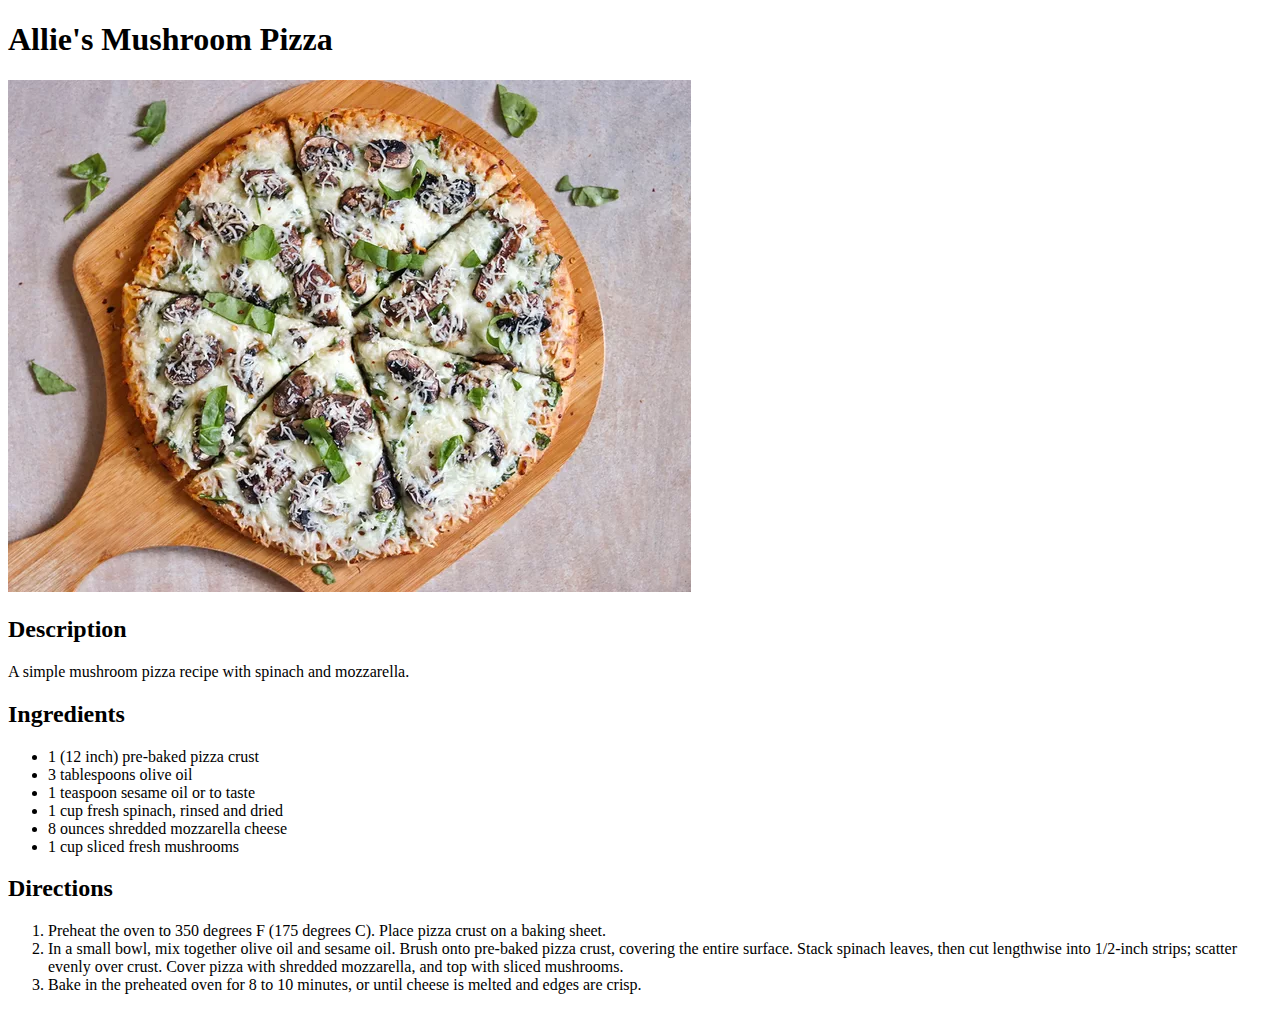
==== recipes/allies-mushroom-pizza.html @ 238401da "Added Mushroom pizza's recipe" ====
<!DOCTYPE html>
<html lang="en">
<head>
    <meta charset="UTF-8">
    <meta name="viewport" content="width=device-width, initial-scale=1.0">
    <title>Allie's Mushroom Pizza</title>
</head>
<body>
    <h1>Allie's Mushroom Pizza</h1>
    <img src="../images/allies-mushroom-pizza.webp" alt="mushroom pizza">
    <h2>Description</h2>
    <p>A simple mushroom pizza recipe with spinach and mozzarella.</p>
    <h2>Ingredients</h2>
    <ul>
        <li>1 (12 inch) pre-baked pizza crust</li>
        <li>3 tablespoons olive oil</li>
        <li>1 teaspoon sesame oil or to taste</li>
        <li>1 cup fresh spinach, rinsed and dried</li>
        <li>8 ounces shredded mozzarella cheese</li>
        <li>1 cup sliced fresh mushrooms</li>
    </ul>
    <h2>Directions</h2>
    <ol>
        <li>Preheat the oven to 350 degrees F (175 degrees C). Place pizza crust on a baking sheet.</li>
        <li>In a small bowl, mix together olive oil and sesame oil. Brush onto pre-baked pizza crust, covering the entire surface. Stack spinach leaves, then cut lengthwise into 1/2-inch strips; scatter evenly over crust. Cover pizza with shredded mozzarella, and top with sliced mushrooms.</li>
        <li>Bake in the preheated oven for 8 to 10 minutes, or until cheese is melted and edges are crisp.</li>
    </ol>
</body>
</html>
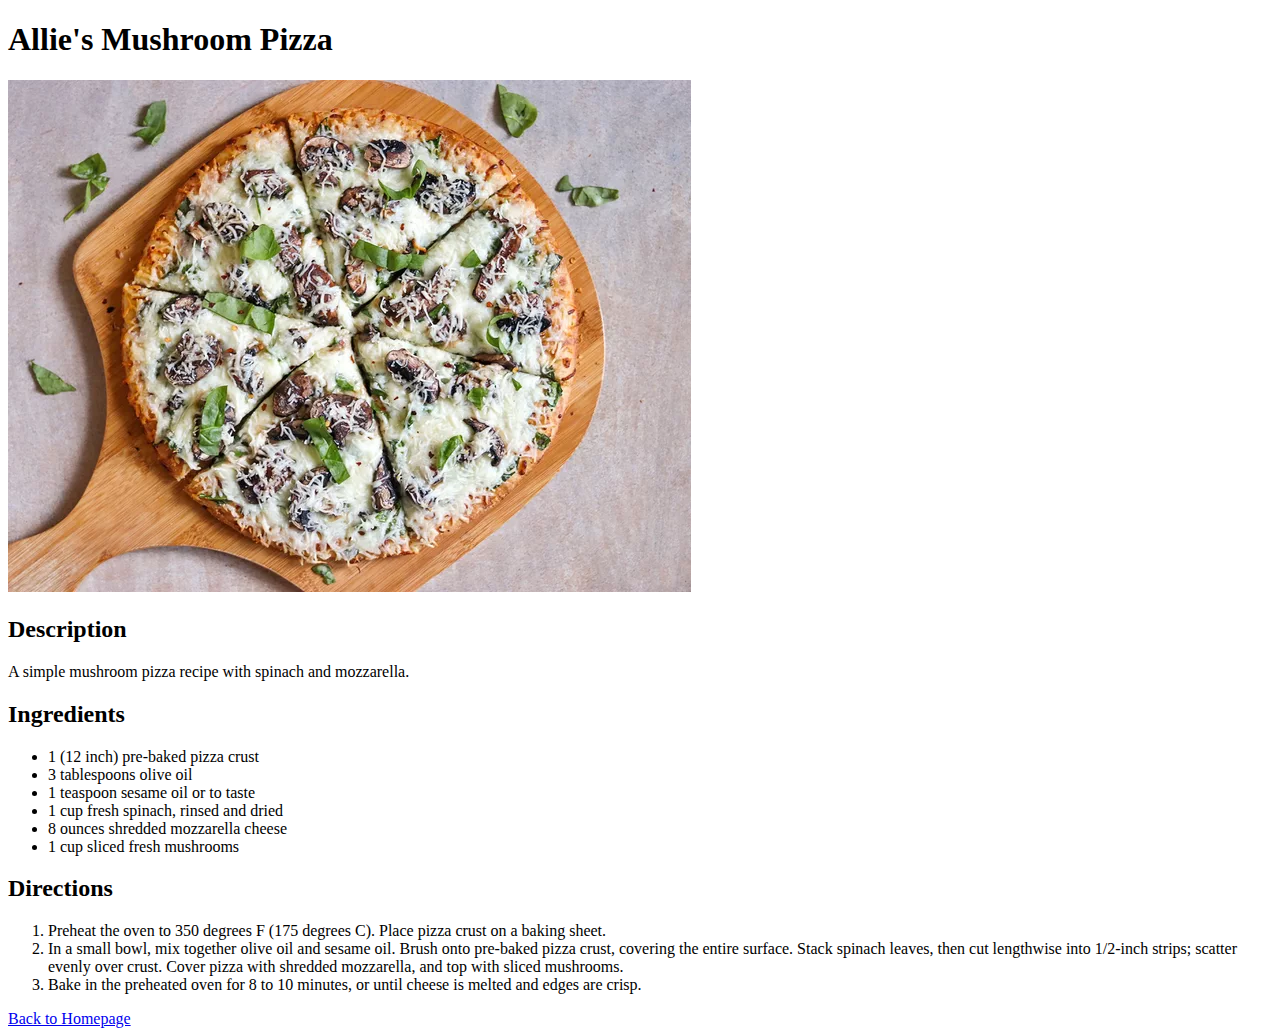
==== commit 5567ca2f: "Added link back to homepage from recipe page" ====
--- a/recipes/allies-mushroom-pizza.html
+++ b/recipes/allies-mushroom-pizza.html
@@ -25,5 +25,6 @@
         <li>In a small bowl, mix together olive oil and sesame oil. Brush onto pre-baked pizza crust, covering the entire surface. Stack spinach leaves, then cut lengthwise into 1/2-inch strips; scatter evenly over crust. Cover pizza with shredded mozzarella, and top with sliced mushrooms.</li>
         <li>Bake in the preheated oven for 8 to 10 minutes, or until cheese is melted and edges are crisp.</li>
     </ol>
+    <a href="../index.html">Back to Homepage</a>
 </body>
 </html>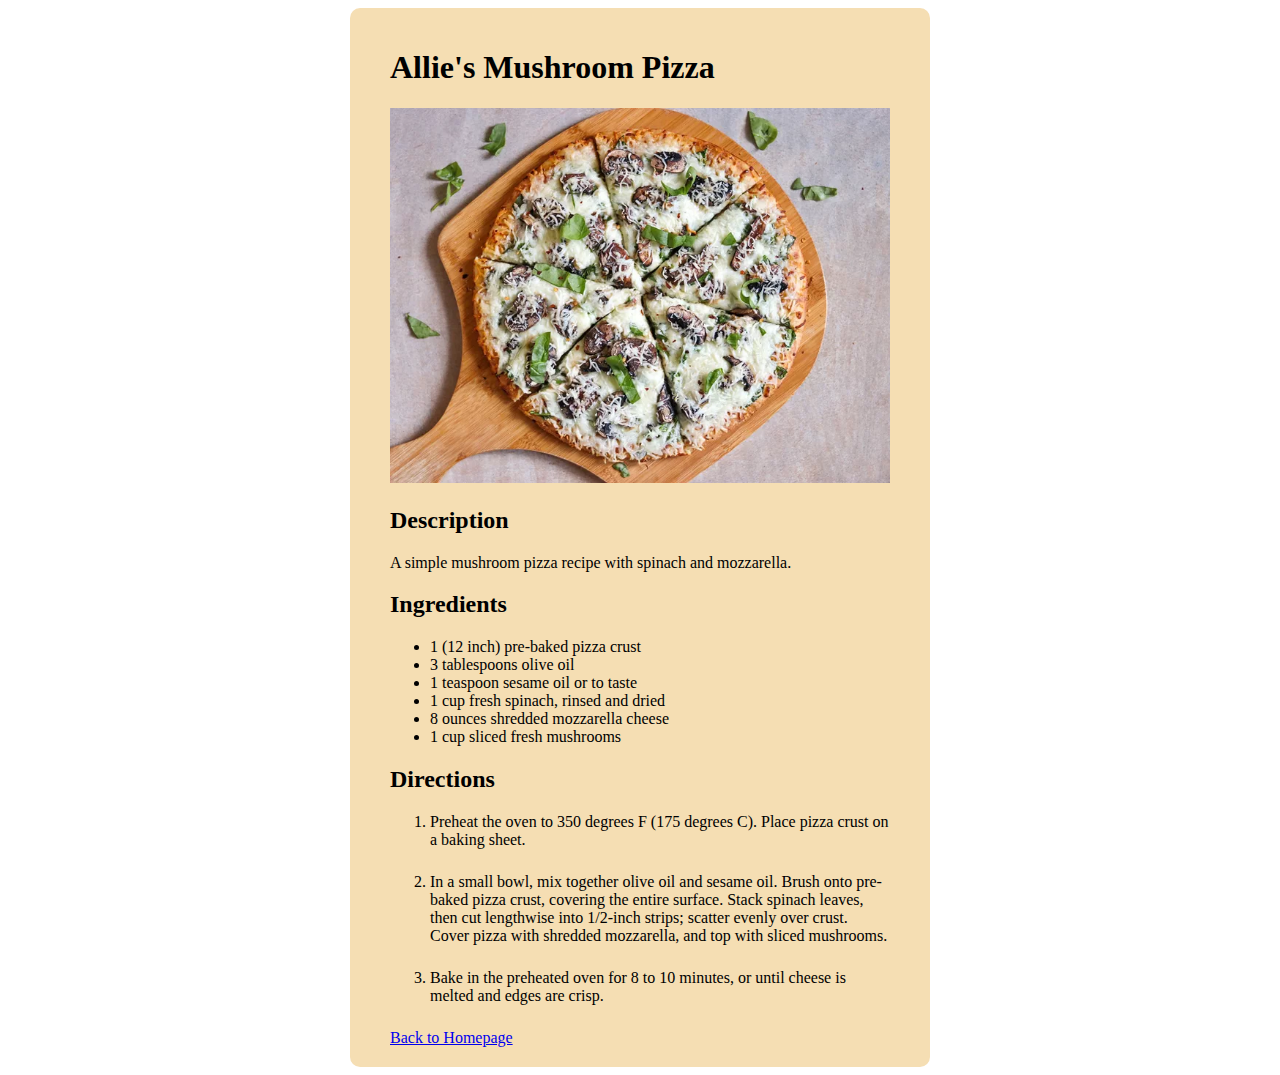
==== commit 74cfa313: "Added some styles to the pages" ====
--- a/recipes/allies-mushroom-pizza.html
+++ b/recipes/allies-mushroom-pizza.html
@@ -4,9 +4,12 @@
     <meta charset="UTF-8">
     <meta name="viewport" content="width=device-width, initial-scale=1.0">
     <title>Allie's Mushroom Pizza</title>
+    <link rel="stylesheet" href="../styles.css">
+
 </head>
 <body>
-    <h1>Allie's Mushroom Pizza</h1>
+    <div class="container">
+        <h1>Allie's Mushroom Pizza</h1>
     <img src="../images/allies-mushroom-pizza.webp" alt="mushroom pizza">
     <h2>Description</h2>
     <p>A simple mushroom pizza recipe with spinach and mozzarella.</p>
@@ -26,5 +29,7 @@
         <li>Bake in the preheated oven for 8 to 10 minutes, or until cheese is melted and edges are crisp.</li>
     </ol>
     <a href="../index.html">Back to Homepage</a>
+    </div>
+    
 </body>
 </html>--- a/styles.css
+++ b/styles.css
@@ -0,0 +1,16 @@
+.container{
+    padding: 20px 40px;
+    max-width: 500px;
+    margin: auto;
+    background-color: wheat;
+    border-radius: 10px;
+}
+
+ol > li {
+    margin-bottom: 3ch;
+}
+
+img{
+    max-width: 100%;
+    height: auto;
+}